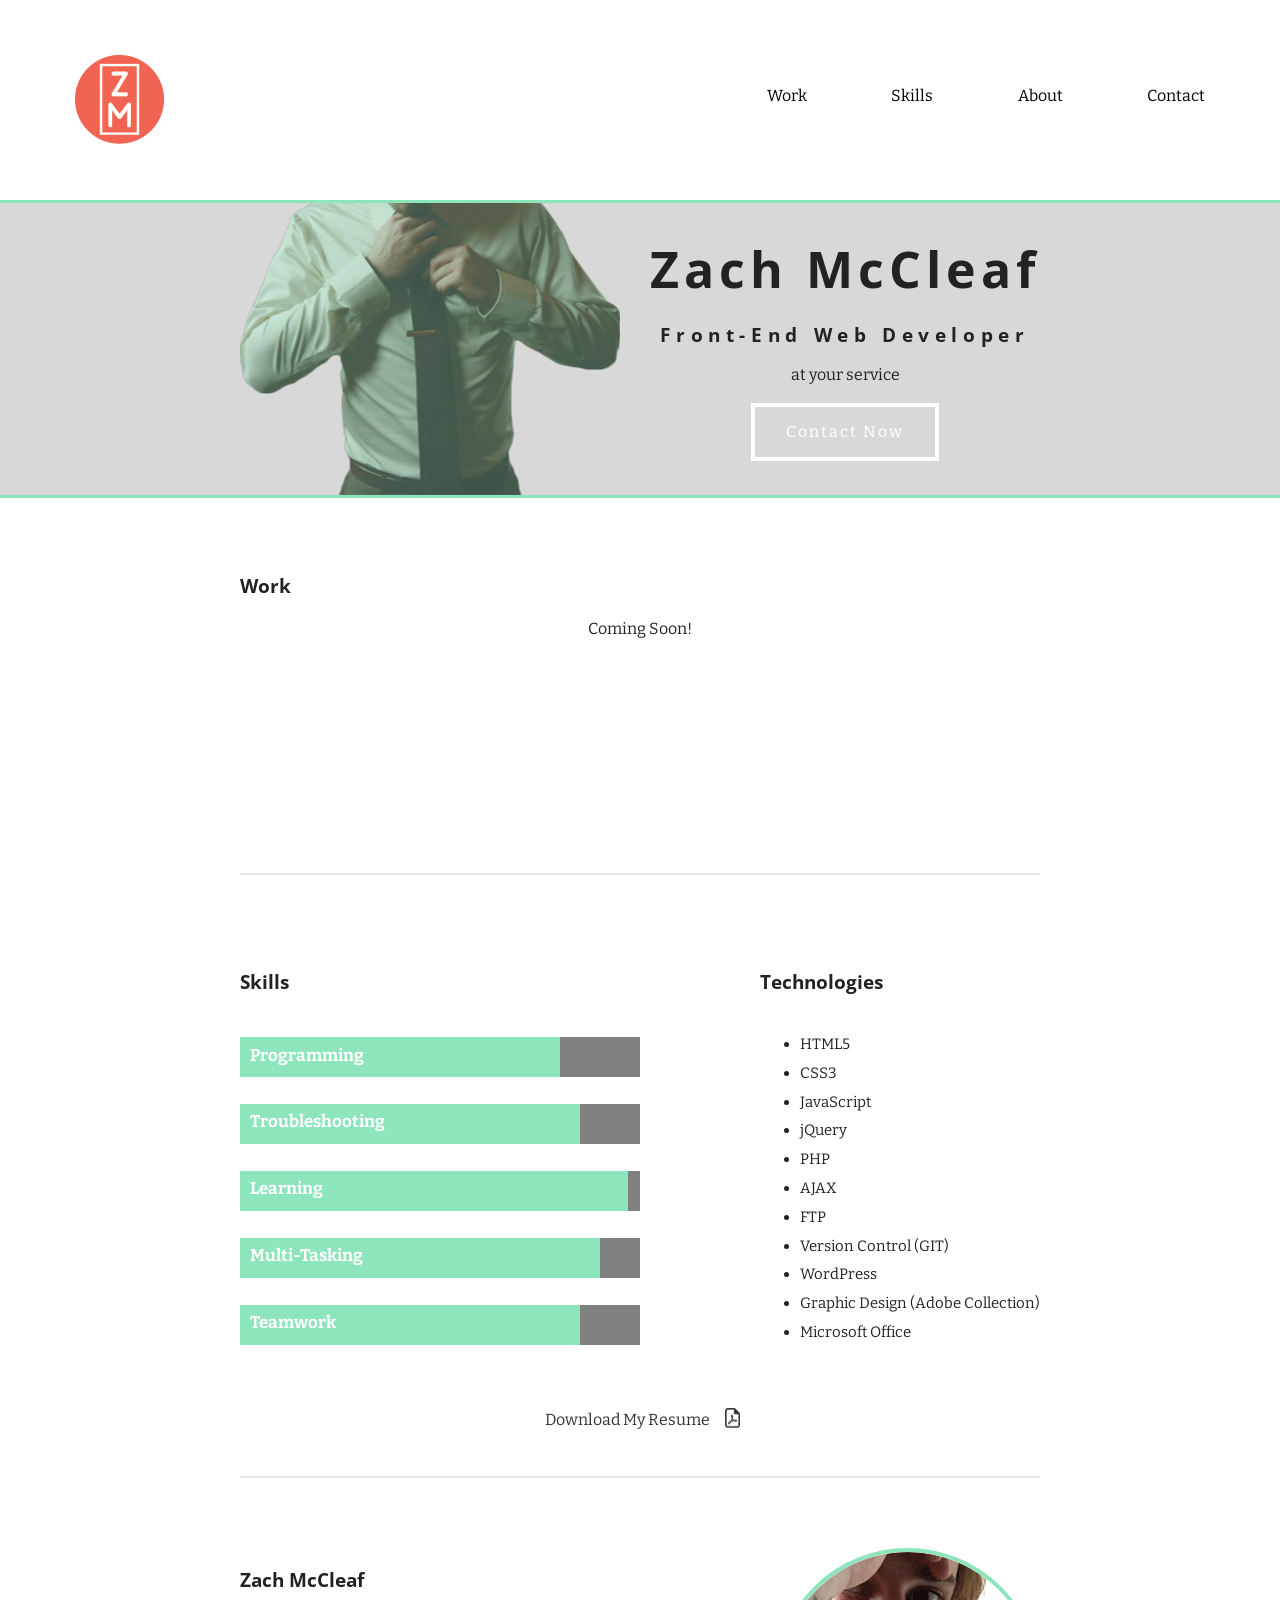
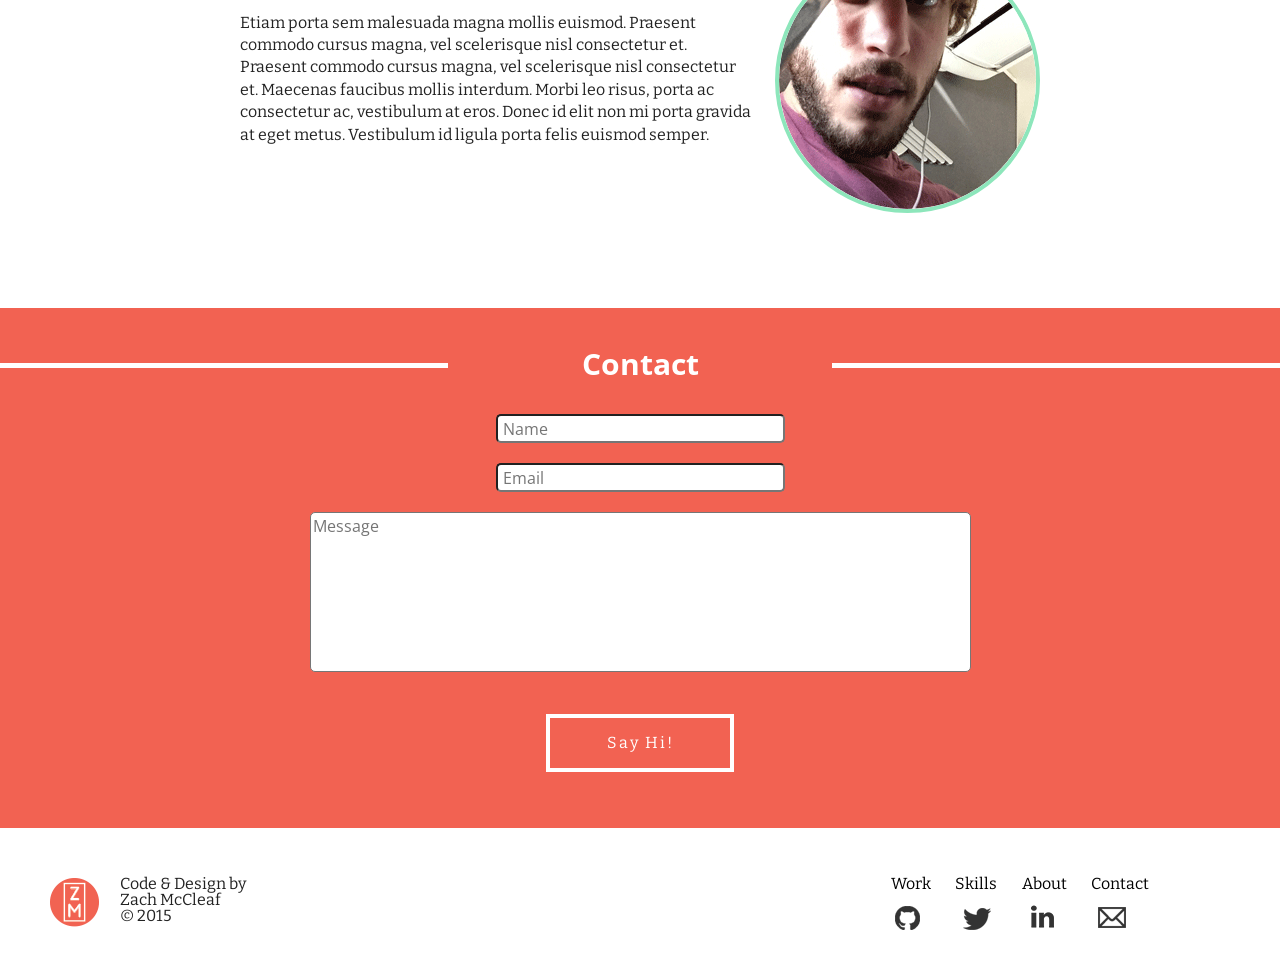
==== index.html @ 981f7546 "first commit/adding everything" ====
<!DOCTYPE html>
<!--[if lt IE 7]>      <html class="no-js lt-ie9 lt-ie8 lt-ie7"> <![endif]-->
<!--[if IE 7]>         <html class="no-js lt-ie9 lt-ie8"> <![endif]-->
<!--[if IE 8]>         <html class="no-js lt-ie9"> <![endif]-->
<!--[if gt IE 8]><!--> <html class="no-js"> <!--<![endif]-->
    <head>
        <meta charset="utf-8">
        <meta http-equiv="X-UA-Compatible" content="IE=edge">
        <title></title>
        <meta name="description" content="">
        <meta name="viewport" content="width=device-width, initial-scale=1">

        <!-- Place favicon.ico and apple-touch-icon.png in the root directory -->

        <link rel="stylesheet" href="css/normalize.css">
        <link rel="stylesheet" href="css/main.css">
        <link href='http://fonts.googleapis.com/css?family=Open+Sans' rel='stylesheet' type='text/css'>
        <link href='http://fonts.googleapis.com/css?family=Bitter:400,400italic' rel='stylesheet' type='text/css'>
        <script src="js/vendor/modernizr-2.6.2.min.js"></script>
    </head>
    <body>
        <!--[if lt IE 7]>
            <p class="browsehappy">You are using an <strong>outdated</strong> browser. Please <a href="http://browsehappy.com/">upgrade your browser</a> to improve your experience.</p>
        <![endif]-->

        <!-- Add your site or application content here -->
        <header>
            <div class="clearfix">
                <div class="headerlogo">Zach Logo</div>
                <nav>
                    <a href="#section1">Work</a>
                    <a href="#section2">Skills</a>
                    <a href="#section3">About</a>
                    <a href="#section4">Contact</a>
                </nav>
            </div>
        </header>
        <div class="calltoaction">
            <div class="container">
                <div class="heroimg">
                </div>
                <div class="calltext">
                    <h1>Zach McCleaf</h1>
                    <h3 class="spacing">Front-End Web Developer</h3>
                    <p>at your service</p>
                    <a class = "callbutton" href ="#">Contact Now</a>
                </div>
            </div>
        </div>
        <div class="work">
            <div class="container bottomborder">
                <div class="content">
                    <h3>Work</h3>
                    <p>Coming Soon!</p>
                </div>
            </div>
        </div>
        <div class="container bottomborder">
            <div class="clearfix">
                <div class="skills">
                    <h3>Skills</h3>
                    <ul class="skilllist">
                        <li class="skill">
                            <h5>Programming</h5>
                            <progress class="skill1" max="100" value="80">
                            </progress>
                        </li>
                        <li class="skill">
                            <h5>Troubleshooting</h5>
                            <progress class="skill2" max="100" value="85">
                            </progress>
                        </li>
                        <li class="skill">
                            <h5>Learning</h5>
                            <progress class="skill3" max="100" value="97">
                            </progress>
                        </li>
                        <li class="skill">
                            <h5>Multi-Tasking</h5>
                            <progress class="skill4" max="100" value="90">
                            </progress>
                        </li>
                        <li class="skill">
                            <h5>Teamwork</h5>
                            <progress class="skill5" max="100" value="85">
                            </progress>
                        </li>
                    </ul>
                </div>
                <div class="technologies">
                    <h3 class="white">Technologies</h3>
                    <ul class="height">
                        <li>HTML5</li>
                        <li>CSS3</li>
                        <li>JavaScript</li>
                        <li>jQuery</li>
                        <li>PHP</li>
                        <li>AJAX</li>
                        <li>FTP</li>
                        <li>Version Control (GIT)</li>
                        <li>WordPress</li>
                        <li>Graphic Design (Adobe Collection)</li>
                        <li>Microsoft Office</li>
                    </ul>
                </div>
            </div>
            <a class="resume" href="#">Download My Resume</a>
        </div>
        <div class="container clearfix">
            <div class="about">
            <img class="aboutphoto" src="img/aboutphoto.png">
                <h3>Zach McCleaf</h3>
                <p>Etiam porta sem malesuada magna mollis euismod. Praesent commodo cursus magna, vel scelerisque nisl consectetur et. Praesent commodo cursus magna, vel scelerisque nisl consectetur et. Maecenas faucibus mollis interdum. Morbi leo risus, porta ac consectetur ac, vestibulum at eros. Donec id elit non mi porta gravida at eget metus. Vestibulum id ligula porta felis euismod semper.</p>
            </div>
        </div>
        <div class="contact">
            <div class="whitelineleft"></div>
            <div class="whitelineright"></div>
            <h2>Contact</h3>
            <form class="contactform" action="#" method="POST" enctype="multipart/form-data">
                <div class="row">
                    <input class="input" name="name" type="text" value="" size="30" placeholder="Name" /><br />
                </div>
                <div class="row">
                    <input class="input" name="email" type="text" value="" size="30" placeholder="Email"/><br />
                </div>
                <div class="row">
                    <textarea class="message" name="message" type="text" rows="7" cols="70" placeholder="Message"></textarea><br />
                </div>
                 <a class="callbutton contactbtn" href="#">Say Hi!</a>
                </form>                     
            </div>
        <footer>
            <div class="leftfoot">
                <div class="logosmall"></div>
                <div class="copyright">
                    <p class="footertype">Code &amp; Design by</p>
                    <p class="footertype">Zach McCleaf</p>
                    <p class="footertype">&copy; 2015</p>
                </div>
            </div>
            <div class="rightfoot">
                <div class="footernav">
                    <a href="#">Work</a>
                    <a href="#">Skills</a>
                    <a href="#">About</a>
                    <a href="#">Contact</a>
                </div>
                <div class="social">
                    <a href="#"><div class="github"></div></a>
                    <a href="#"><div class="twitter"></div></a>
                    <a href="#"><div class="linkedin"></div></a>
                    <a href="#"><div class="mail"></div></a>
                </div>
            </div>
        </footer>



        <script src="//ajax.googleapis.com/ajax/libs/jquery/1.10.2/jquery.min.js"></script>
        <script>window.jQuery || document.write('<script src="js/vendor/jquery-1.10.2.min.js"><\/script>')</script>
        <script src="js/plugins.js"></script>
        <script src="js/main.js"></script>

        <!-- Google Analytics: change UA-XXXXX-X to be your site's ID. -->
        <script>
            (function(b,o,i,l,e,r){b.GoogleAnalyticsObject=l;b[l]||(b[l]=
            function(){(b[l].q=b[l].q||[]).push(arguments)});b[l].l=+new Date;
            e=o.createElement(i);r=o.getElementsByTagName(i)[0];
            e.src='//www.google-analytics.com/analytics.js';
            r.parentNode.insertBefore(e,r)}(window,document,'script','ga'));
            ga('create','UA-XXXXX-X');ga('send','pageview');
        </script>
    </body>
</html>
---- css/main.css ----
/*! HTML5 Boilerplate v4.3.0 | MIT License | http://h5bp.com/ */

/*
 * What follows is the result of much research on cross-browser styling.
 * Credit left inline and big thanks to Nicolas Gallagher, Jonathan Neal,
 * Kroc Camen, and the H5BP dev community and team.
 */

/* ==========================================================================
   Base styles: opinionated defaults
   ========================================================================== */

html,
button,
input,
select,
textarea {
    color: #222;
}

html {
    font-size: 1em;
    line-height: 1.4;
}

/*
 * Remove text-shadow in selection highlight: h5bp.com/i
 * These selection rule sets have to be separate.
 * Customize the background color to match your design.
 */

::-moz-selection {
    background: #b3d4fc;
    text-shadow: none;
}

::selection {
    background: #b3d4fc;
    text-shadow: none;
}

/*
 * A better looking default horizontal rule
 */

hr {
    display: block;
    height: 1px;
    border: 0;
    border-top: 1px solid #ccc;
    margin: 1em 0;
    padding: 0;
}

/*
 * Remove the gap between images, videos, audio and canvas and the bottom of
 * their containers: h5bp.com/i/440
 */

audio,
canvas,
img,
video {
    vertical-align: middle;
}

/*
 * Remove default fieldset styles.
 */

fieldset {
    border: 0;
    margin: 0;
    padding: 0;
}

/*
 * Allow only vertical resizing of textareas.
 */

textarea {
    resize: vertical;
}

/* ==========================================================================
   Browse Happy prompt
   ========================================================================== */

.browsehappy {
    margin: 0.2em 0;
    background: #ccc;
    color: #000;
    padding: 0.2em 0;
}

/* ==========================================================================
   Author's custom styles
   ========================================================================== */
/*
fonts
font-family: 'Open Sans', sans-serif;
font-family: 'Bitter', serif;
*/


/*header*/
.headerlogo {
    background: url(../img/logo.png) no-repeat center;
    width: 89px;
    height: 89px;
    float: left;
    overflow: hidden;
    white-space: nowrap;
    text-indent: 100%;
    margin-left: 75px;
    margin-top: 55px;
    -webkit-transition: all ease-in-out .3s;
    -moz-transition: all ease-in-out .3s;
    -o-transition: all ease-in-out .3s;
    transition: all ease-in-out .3s;
}
header {
    height: 200px;
    z-index: 9999;
    width: 100%;
    position: fixed;
    top: 0;
    background: #fff;
    border-bottom: 3px solid #8de6bb;
    -webkit-transition: all ease-in-out .3s;
    -moz-transition: all ease-in-out .3s;
    -o-transition: all ease-in-out .3s;
    transition: all ease-in-out .3s;
}
header a {
    color: #000;
    padding: 40px;
    -webkit-transition: color ease-in-out .2s;
    -moz-transition: color ease-in-out .2s;
    -o-transition: color ease-in-out .2s;
    transition: color ease-in-out .2s;
}
header a:hover {
    color: #f26252;
}
nav {
    float: right;
    margin-top: 85px;
    margin-right: 35px;
    display: inline-block;
}
.shrink {
    height: 125px;
    width: 100%;
}
.shrink nav {
    margin-top: 55px;
}
.shrink .headerlogo {
    margin-top: 17px;
}


/*call to action*/
.bottomborder {
    border-bottom: 2px solid #e6e6e6;
}
.topborder {
    border-top: 2px solid #e6e6e6;
}
.calltoaction {
    background-color: #d8d8d8;
    height: 295px;
    width: 100%;
    border-bottom: 3px solid #8de6bb;
    margin-top: 200px;
}
.callbutton {
    width: 180px;
    height: 50px;
    border: 4px solid #fff;
    display: block;
    margin: 0 auto;
    letter-spacing: 2px;
    line-height: 50px;
    color: #fff;
    -webkit-transition: all ease-in-out .2s;
    -moz-transition: all ease-in-out .2s;
    -o-transition: all ease-in-out .2s;
    transition: all ease-in-out .2s;
}
.callbutton.contactbtn {
    margin: 42px auto;
}
.callbutton:hover {
    border-color: #fff;
    background: #fff;
    color: #8de6bb;
}
.contactbtn:hover {
    color: #f26252;
}
.calltext {
    float: right;
    display: block;
    text-align: center;
    float: right;
}
.heroimg {
    background: url(../img/landingphoto.png) no-repeat center;
    height: 295px;
    width: 380px;
    float: left;
}
h1 {
    font-family: 'Open Sans', sans-serif;
    letter-spacing: .1em;
    font-size: 50px;
    margin-bottom: 0;
}


/*work*/
.work {
    margin: 75px 0;
}


/*skills*/
.skills {
    float: left;
}
.technologies {
    float: right;
    padding-left: 50px;
}
.resume {
    background: url("../img/pdf.png") no-repeat 100% 4px;
    width: 175px;
    padding: 5px 20px 5px 5px;
    display: block;
    color: #333333;
    margin: 40px auto;
    -webkit-transition: all ease-in-out .5s;
    -moz-transition: all ease-in-out .5s;
    -o-transition: all ease-in-out .5s;
    transition: all ease-in-out .5s;
}
.resume:hover {
    background-position: 100% -46px;
    color: #f26252;
}


/*about*/
.about {
    float: left;
    margin-top: 70px;
}
.aboutphoto{
    float: right;
    border: 4px solid #8de6bb;
    border-radius: 50%;
    margin: 0 0 20px 20px;
}
.about p {
    text-align: left;
}


/*contact*/
.contact {
    text-align: center;
    color: #fff;
    background: #f26252;
    width: 100%;
    height: 520px;
    margin-top: 75px;
}
label {
    font-family: 'Bitter', serif;
}
input {
    width: 260px; 
    height: 25px; 
    padding: 0 20px 0px 5px; 
    margin: 0 0 20px 0; 
    font-family: 'Open Sans', sans-serif;
    border-radius: 5px;
}
textarea {
    font-family: 'Open Sans', sans-serif;
    border-radius: 5px;
    resize: none;
}
input:focus, textarea:focus { 
    outline: none !important;
}
.contactform {
    margin: 0;
}
.whitelineleft {
    height: 5px;
    width:35%;
    background: #fff;
    position: relative;
    top: 55px;
}
.whitelineright {
    height: 5px;
    width:35%;
    background: #fff;
    position: relative;
    top: 50px;
    float:right; 
}


/*footer*/
footer {
    width: 100%;
    height: 150px;
}
.logosmall {
    background: url(../img/logosmall.png) no-repeat bottom right;
    height: 49px;
    width: 49px;
    padding-left: 50px;
    padding-top: 50px;
    float: left;
}
.footertype {
    text-align: left;
    line-height: 0;
}
.copyright {
    padding-top: 40px;
    margin-left: 120px;
}
.footernav a{
    color: #000;
    font-family: 'Bitter', serif;
}
.leftfoot {
    float: left;
}
.rightfoot {
    float: right;
    margin-top: 45px;
    margin-right: 50px;
}
.rightfoot a {
    padding-left: 20px;
}
.rightfoot a:hover {
    color: #f26252;
}
/* social media */
.github {
    background: url(../img/github.png) no-repeat center;
    height: 25px;
    width: 27px;
    float: left;
    padding: 20px 40px 0 5px;
    -webkit-transition: all ease-in-out .2s;
    -moz-transition: all ease-in-out .2s;
    -o-transition: all ease-in-out .2s;
    transition: all ease-in-out .2s;
}
.github:hover {
    background: url(../img/githubhover.png) no-repeat center;
}
.twitter {
    background: url(../img/twitter.png) no-repeat center;
    height: 22px;
    width: 28px;
    float: left;
    padding: 25px 40px 0 0;
    -webkit-transition: all ease-in-out .2s;
    -moz-transition: all ease-in-out .2s;
    -o-transition: all ease-in-out .2s;
    transition: all ease-in-out .2s;
}
.twitter:hover {
    background: url(../img/twitterhover.png) no-repeat center;
}
.linkedin {
    background: url(../img/linkedin.png) no-repeat center;
    height: 23px;
    width: 23px;
    float: left;
    padding: 20px 40px 0 0;
    -webkit-transition: all ease-in-out .2s;
    -moz-transition: all ease-in-out .2s;
    -o-transition: all ease-in-out .2s;
    transition: all ease-in-out .2s;
}
.linkedin:hover {
    background: url(../img/linkedinhover.png) no-repeat center;
}
.mail {
    background: url(../img/mail.png) no-repeat center;
    height: 21px;
    width: 28px;
    float: left;
    padding: 23px 48px 0 0;
    -webkit-transition: all ease-in-out .2s;
    -moz-transition: all ease-in-out .2s;
    -o-transition: all ease-in-out .2s;
    transition: all ease-in-out .2s;
}
.mail:hover {
    background: url(../img/mailhover.png) no-repeat center;
}


/*Progress Bars*/
h5 {
    font-family: 'Bitter', serif;
    margin: 0;
}
li .skill {
    padding: 0;
    margin: 0;
    border: 5px solid red;
}
progress, progress[role] {
    -webkit-appearance: none;
    -moz-appearance: none;
    appearance: none;
    border: none;
    background-size: auto;
    height: 40px;
    width: 400px;
    overflow: hidden;
}
.skilllist {
    list-style: none;
    padding: 0;
}
.skill h5 {
    color: #fff;
    font-size: 17px;
    position: relative;
    bottom: -30px;
    padding-left: 10px;
}
.skill ::-webkit-progress-value {
    -webkit-animation: bar-fill 3s;
    width: 0px;
}

.skill1::-webkit-progress-value {
    background: #8de6bb;
}

.skill1::-moz-progress-bar {
    background: #8de6bb;
}

.skill2::-webkit-progress-value {
    background: #8de6bb;
}

.skill2::-moz-progress-bar {
    background: #8de6bb;
}

.skill3::-webkit-progress-value {
    background: #8de6bb;
}

.skill3::-moz-progress-bar {
    background: #8de6bb;
}
.skill4::-webkit-progress-value {
    background: #8de6bb;
}

.skill4::-moz-progress-bar {
    background: #8de6bb;
}
.skill5::-webkit-progress-value {
    background: #8de6bb;
}

.skill5::-moz-progress-bar {
    background: #8de6bb;
}
@-webkit-keyframes bar-fill {
  0% {
    width: 0;
  }
}
@keyframes bar-fill {
  0% {
    width: 0;
  }
}


/*helpers*/
li {
    font-family: 'Bitter', serif;
    font-size: 15px;
}
.clearfix:after {
    visibility: hidden;
    display: block;
    font-size: 0;
    content: " ";
    clear: both;
    height: 0;
}
.container {
    width: 800px;
    display: block;
    margin: 0 auto;
    clear: both;
}
.height {
    line-height: 1.8em;
}
.white {
    margin-bottom: 35px;
}
a {
    font-family: 'Bitter', serif;
    text-decoration: none;
    -webkit-transition: all ease-in-out .3s;
    -moz-transition: all ease-in-out .3s;
    -o-transition: all ease-in-out .3s;
    transition: all ease-in-out .3s; 
}

h3, h2 {
    font-family: 'Open Sans', sans-serif;
}
h2 {
    font-size: 185%;
    padding: 30px;
    margin: 0;
}
.section {
    margin-top: 75px;
}
.spacing {
    letter-spacing: .3em;
    margin-bottom: 0;
    padding-bottom: 0;
}
p {
    font-family: 'Bitter', serif;
    text-align: center;
}
.content {
    height: 300px;
    margin-top: 75px;
}


/* ==========================================================================
   Helper classes
   ========================================================================== */

/*
 * Image replacement
 */

.ir {
    background-color: transparent;
    border: 0;
    overflow: hidden;
    /* IE 6/7 fallback */
    *text-indent: -9999px;
}

.ir:before {
    content: "";
    display: block;
    width: 0;
    height: 150%;
}

/*
 * Hide from both screenreaders and browsers: h5bp.com/u
 */

.hidden {
    display: none !important;
    visibility: hidden;
}

/*
 * Hide only visually, but have it available for screenreaders: h5bp.com/v
 */

.visuallyhidden {
    border: 0;
    clip: rect(0 0 0 0);
    height: 1px;
    margin: -1px;
    overflow: hidden;
    padding: 0;
    position: absolute;
    width: 1px;
}

/*
 * Extends the .visuallyhidden class to allow the element to be focusable
 * when navigated to via the keyboard: h5bp.com/p
 */

.visuallyhidden.focusable:active,
.visuallyhidden.focusable:focus {
    clip: auto;
    height: auto;
    margin: 0;
    overflow: visible;
    position: static;
    width: auto;
}

/*
 * Hide visually and from screenreaders, but maintain layout
 */

.invisible {
    visibility: hidden;
}

/*
 * Clearfix: contain floats
 *
 * For modern browsers
 * 1. The space content is one way to avoid an Opera bug when the
 *    `contenteditable` attribute is included anywhere else in the document.
 *    Otherwise it causes space to appear at the top and bottom of elements
 *    that receive the `clearfix` class.
 * 2. The use of `table` rather than `block` is only necessary if using
 *    `:before` to contain the top-margins of child elements.
 */

.clearfix:before,
.clearfix:after {
    content: " "; /* 1 */
    display: table; /* 2 */
}

.clearfix:after {
    clear: both;
}

/*
 * For IE 6/7 only
 * Include this rule to trigger hasLayout and contain floats.
 */

.clearfix {
    *zoom: 1;
}

/* ==========================================================================
   EXAMPLE Media Queries for Responsive Design.
   These examples override the primary ('mobile first') styles.
   Modify as content requires.
   ========================================================================== */

@media only screen and (min-width: 35em) {
    /* Style adjustments for viewports that meet the condition */
}

@media print,
       (-o-min-device-pixel-ratio: 5/4),
       (-webkit-min-device-pixel-ratio: 1.25),
       (min-resolution: 120dpi) {
    /* Style adjustments for high resolution devices */
}

/* ==========================================================================
   Print styles.
   Inlined to avoid required HTTP connection: h5bp.com/r
   ========================================================================== */

@media print {
    * {
        background: transparent !important;
        color: #000 !important; /* Black prints faster: h5bp.com/s */
        box-shadow: none !important;
        text-shadow: none !important;
    }

    a,
    a:visited {
        text-decoration: underline;
    }

    a[href]:after {
        content: " (" attr(href) ")";
    }

    abbr[title]:after {
        content: " (" attr(title) ")";
    }

    /*
     * Don't show links for images, or javascript/internal links
     */

    .ir a:after,
    a[href^="javascript:"]:after,
    a[href^="#"]:after {
        content: "";
    }

    pre,
    blockquote {
        border: 1px solid #999;
        page-break-inside: avoid;
    }

    thead {
        display: table-header-group; /* h5bp.com/t */
    }

    tr,
    img {
        page-break-inside: avoid;
    }

    img {
        max-width: 100% !important;
    }

    @page {
        margin: 0.5cm;
    }

    p,
    h2,
    h3 {
        orphans: 3;
        widows: 3;
    }

    h2,
    h3 {
        page-break-after: avoid;
    }
}
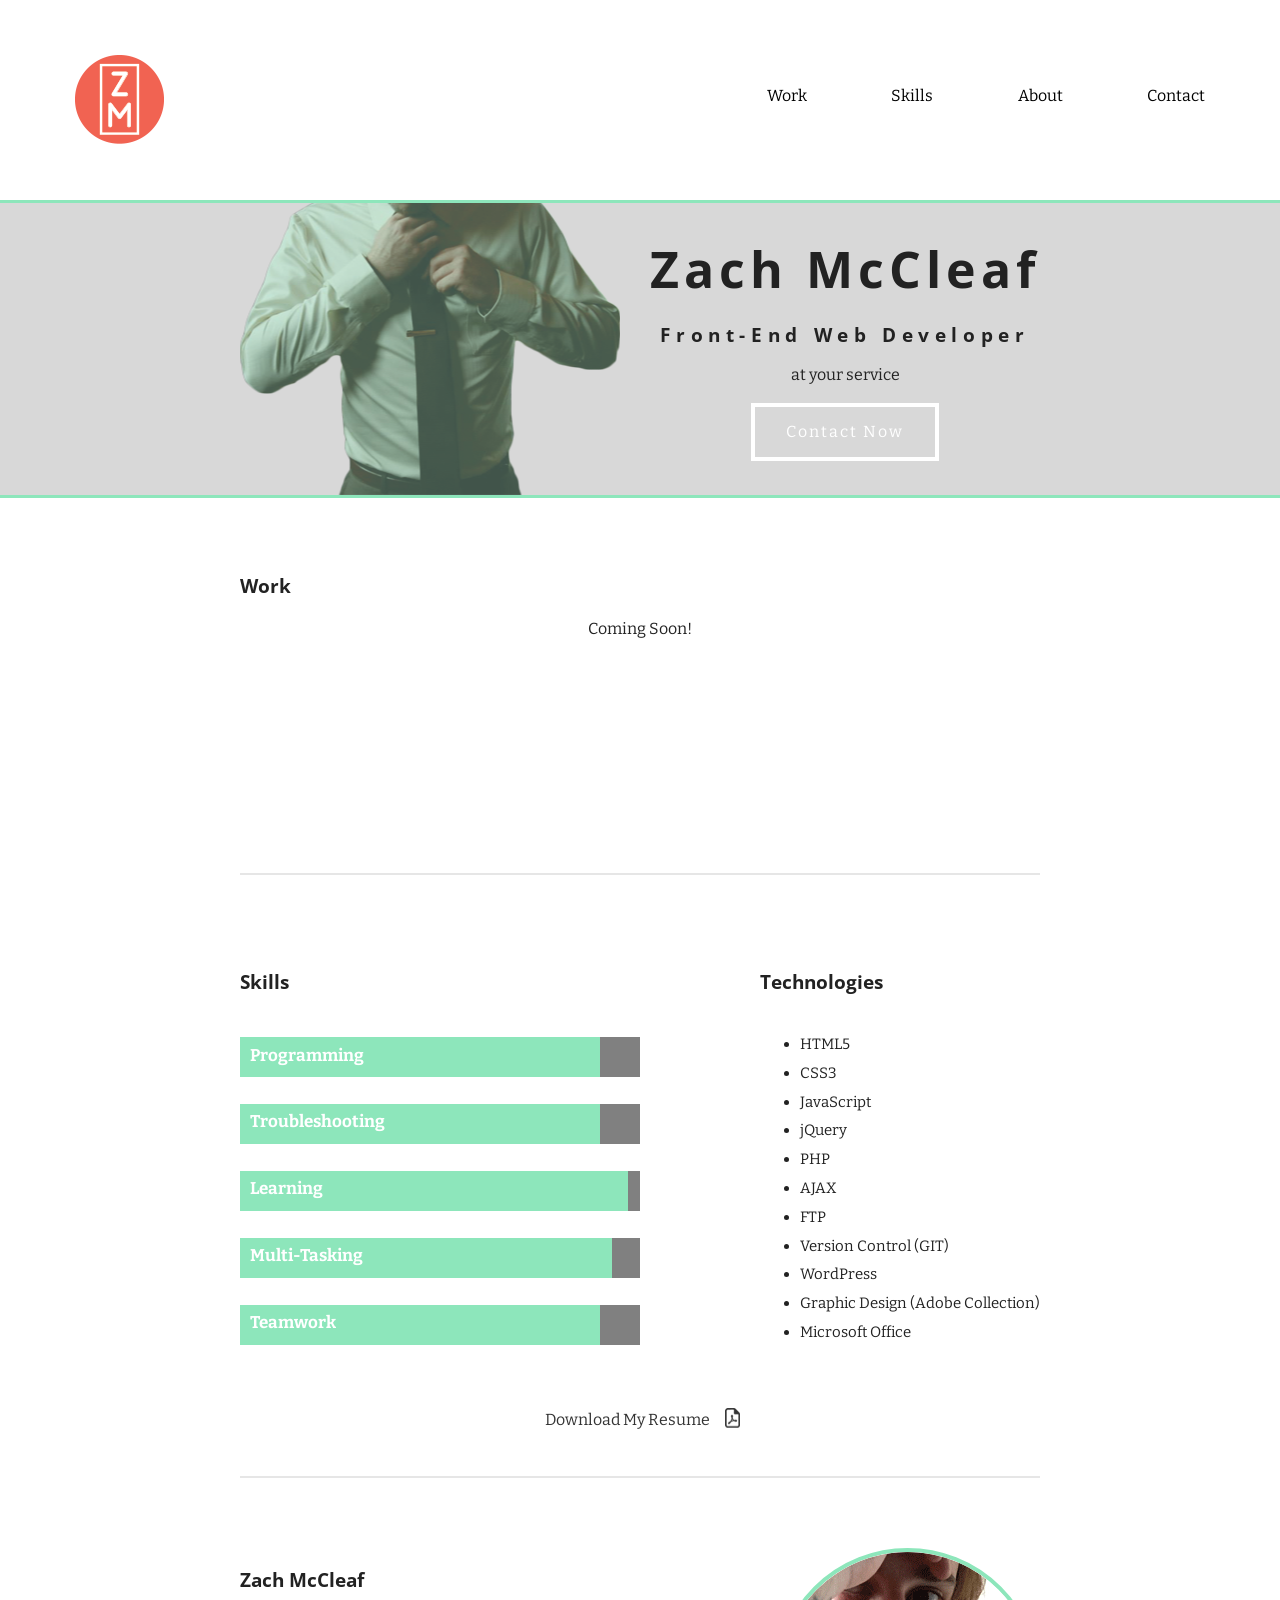
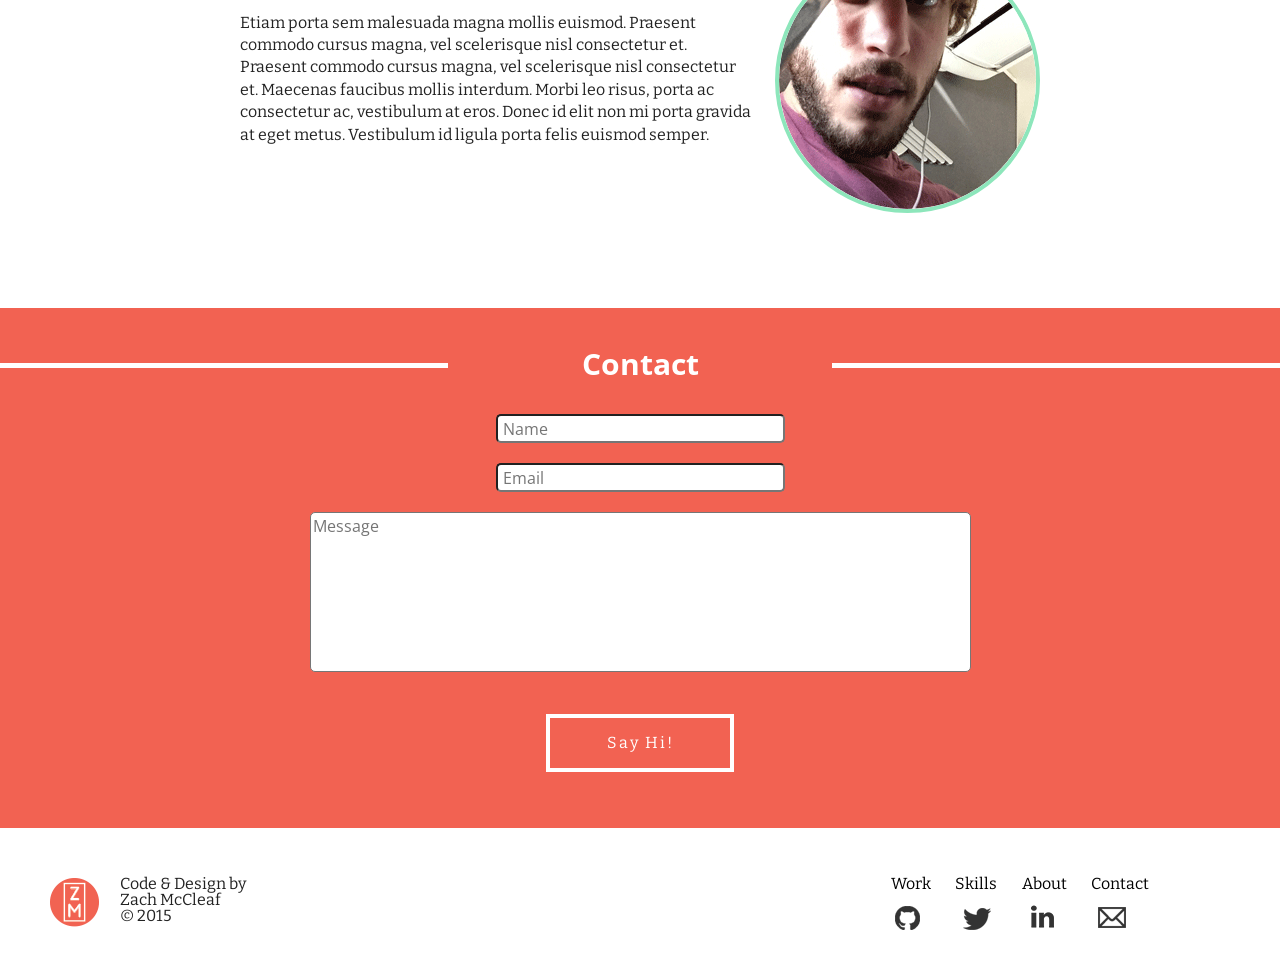
==== commit d39d586a: "tweaking markup" ====
--- a/index.html
+++ b/index.html
@@ -62,12 +62,12 @@
                     <ul class="skilllist">
                         <li class="skill">
                             <h5>Programming</h5>
-                            <progress class="skill1" max="100" value="80">
+                            <progress class="skill1" max="100" value="90">
                             </progress>
                         </li>
                         <li class="skill">
                             <h5>Troubleshooting</h5>
-                            <progress class="skill2" max="100" value="85">
+                            <progress class="skill2" max="100" value="90">
                             </progress>
                         </li>
                         <li class="skill">
@@ -77,12 +77,12 @@
                         </li>
                         <li class="skill">
                             <h5>Multi-Tasking</h5>
-                            <progress class="skill4" max="100" value="90">
+                            <progress class="skill4" max="100" value="93">
                             </progress>
                         </li>
                         <li class="skill">
                             <h5>Teamwork</h5>
-                            <progress class="skill5" max="100" value="85">
+                            <progress class="skill5" max="100" value="90">
                             </progress>
                         </li>
                     </ul>
